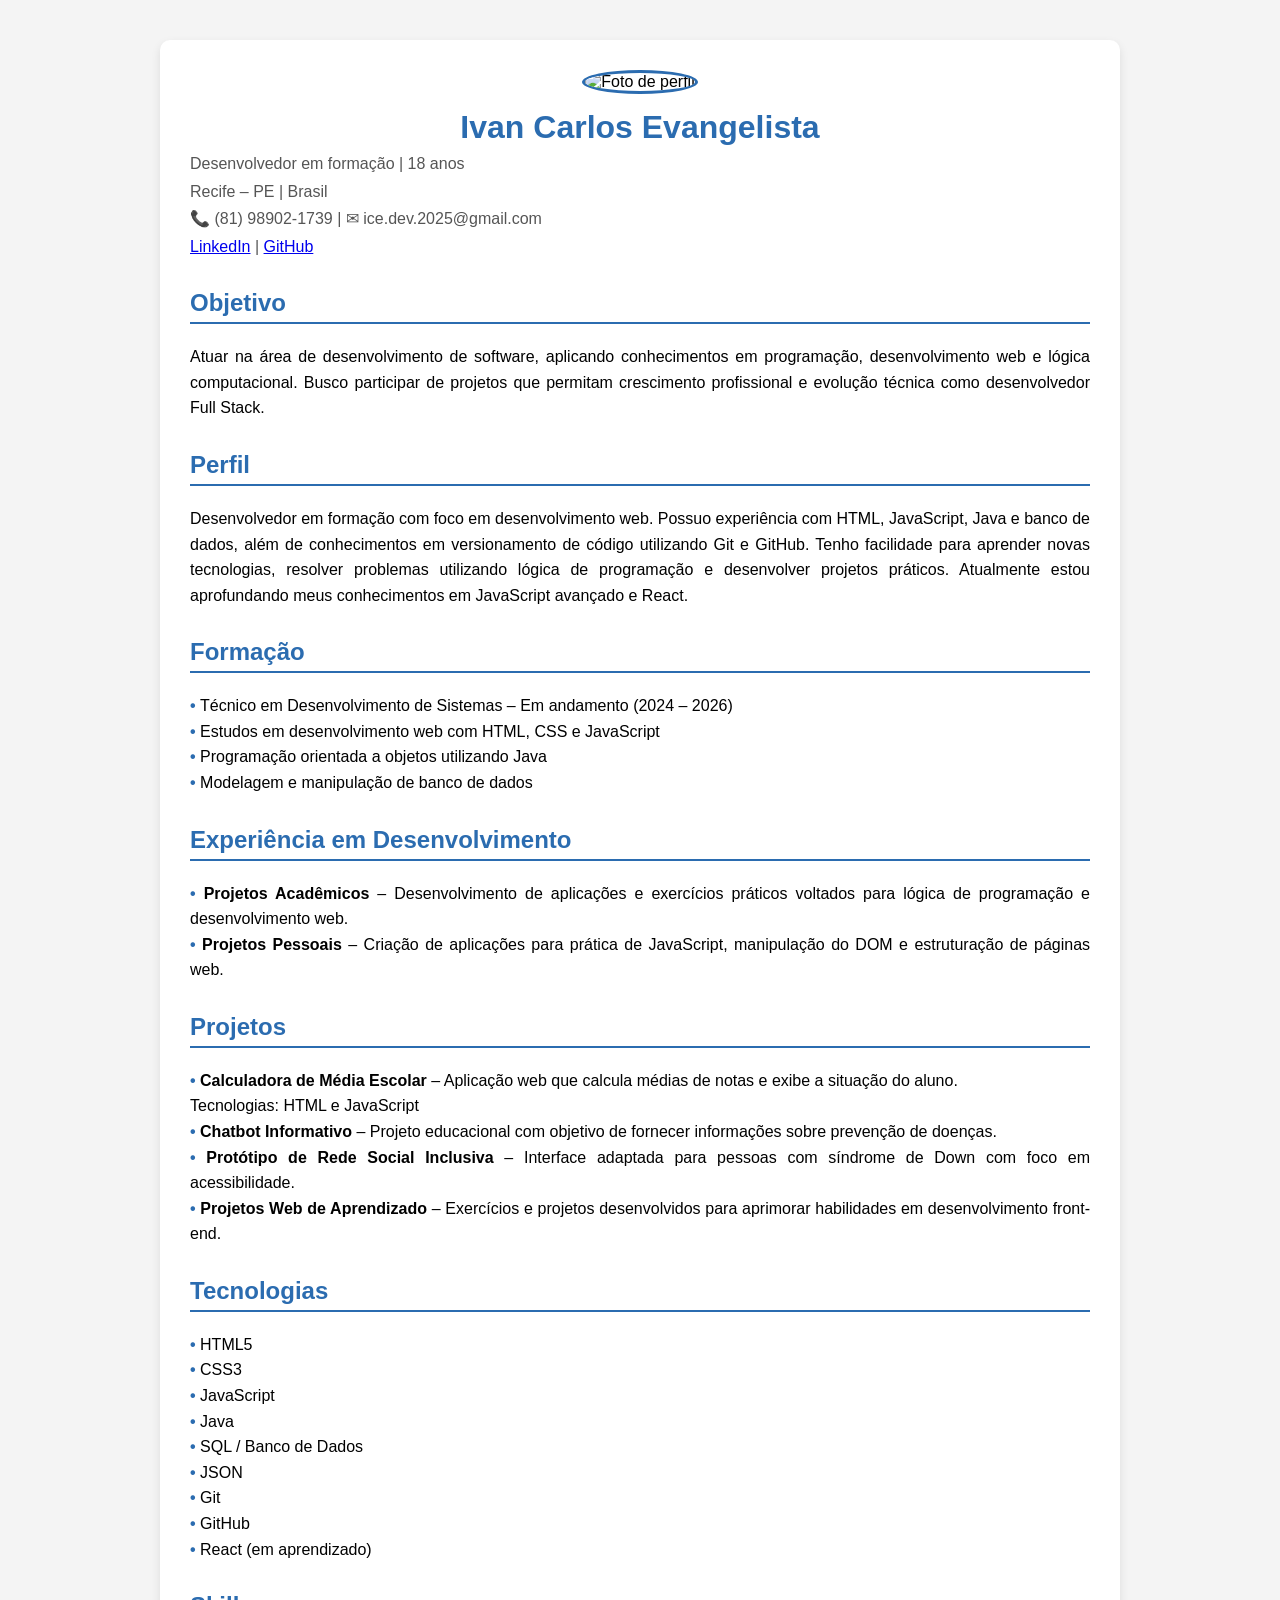
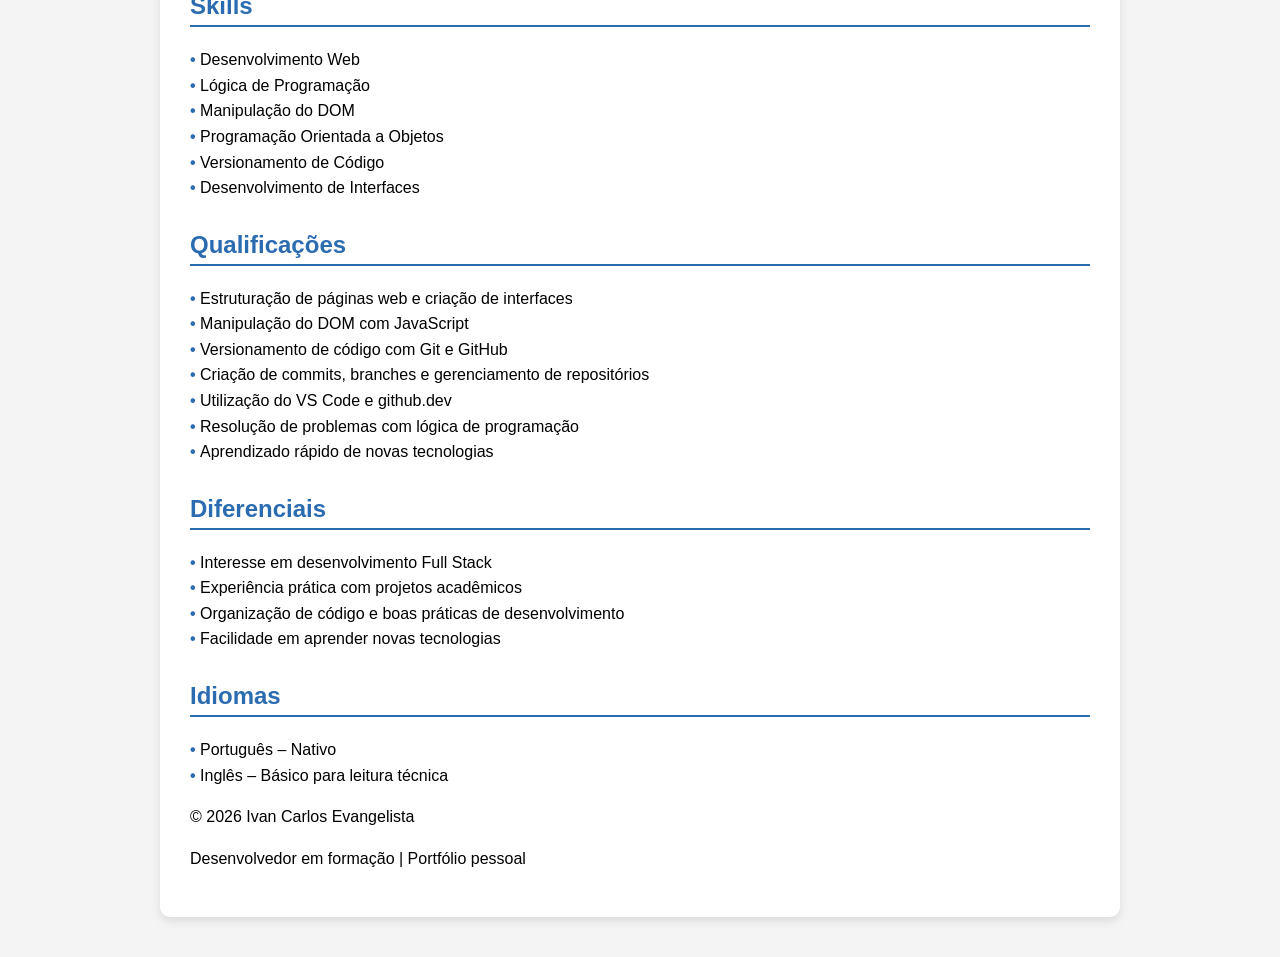
==== Currículo.html @ d7bddc99 "Finalizado" ====
<!DOCTYPE html>
<html lang="pt-BR">
<head>
<meta charset="UTF-8">
<meta name="viewport" content="width=device-width, initial-scale=1.0">
<title>Ivan Carlos Evangelista - Desenvolvedor</title>
<link rel="stylesheet" href="style.css">
</head>

<body>

<div class="container">

<!-- Cabeçalho -->
<div class="header">
<img src="https://media1.tenor.com/m/pYFSLWzMD-kAAAAd/dragonballz.gif" alt="Foto de perfil">

<h1>Ivan Carlos Evangelista</h1>

<p>Desenvolvedor em formação | 18 anos</p>

<p>Recife – PE | Brasil</p>

<p>📞 (81) 98902-1739 | ✉ ice.dev.2025@gmail.com</p>

<p>
<a href="https://www.linkedin.com/in/ivan-carlos-234251327/">LinkedIn</a> |
<a href="https://github.com/ivanzhsds">GitHub</a>
</p>

</div>

<!-- Objetivo -->
<h2>Objetivo</h2>

<p>
Atuar na área de desenvolvimento de software, aplicando conhecimentos em programação,
desenvolvimento web e lógica computacional. Busco participar de projetos que permitam
crescimento profissional e evolução técnica como desenvolvedor Full Stack.
</p>

<!-- Perfil -->
<h2>Perfil</h2>

<p>
Desenvolvedor em formação com foco em desenvolvimento web. Possuo experiência com HTML,
JavaScript, Java e banco de dados, além de conhecimentos em versionamento de código
utilizando Git e GitHub. Tenho facilidade para aprender novas tecnologias, resolver
problemas utilizando lógica de programação e desenvolver projetos práticos. Atualmente
estou aprofundando meus conhecimentos em JavaScript avançado e React.
</p>

<!-- Formação -->
<h2>Formação</h2>

<ul>

<li>Técnico em Desenvolvimento de Sistemas – Em andamento (2024 – 2026)</li>

<li>Estudos em desenvolvimento web com HTML, CSS e JavaScript</li>

<li>Programação orientada a objetos utilizando Java</li>

<li>Modelagem e manipulação de banco de dados</li>

</ul>

<!-- Experiência -->
<h2>Experiência em Desenvolvimento</h2>

<ul>

<li><b>Projetos Acadêmicos</b> – Desenvolvimento de aplicações e exercícios práticos voltados para lógica de programação e desenvolvimento web.</li>

<li><b>Projetos Pessoais</b> – Criação de aplicações para prática de JavaScript, manipulação do DOM e estruturação de páginas web.</li>

</ul>

<!-- Projetos -->
<h2>Projetos</h2>

<ul>

<li>
<b>Calculadora de Média Escolar</b> – Aplicação web que calcula médias de notas e exibe a situação do aluno.<br>
Tecnologias: HTML e JavaScript
</li>

<li>
<b>Chatbot Informativo</b> – Projeto educacional com objetivo de fornecer informações sobre prevenção de doenças.
</li>

<li>
<b>Protótipo de Rede Social Inclusiva</b> – Interface adaptada para pessoas com síndrome de Down com foco em acessibilidade.
</li>

<li>
<b>Projetos Web de Aprendizado</b> – Exercícios e projetos desenvolvidos para aprimorar habilidades em desenvolvimento front-end.
</li>

</ul>

<!-- Tecnologias -->
<h2>Tecnologias</h2>

<ul>

<li>HTML5</li>

<li>CSS3</li>

<li>JavaScript</li>

<li>Java</li>

<li>SQL / Banco de Dados</li>

<li>JSON</li>

<li>Git</li>

<li>GitHub</li>

<li>React (em aprendizado)</li>

</ul>

<!-- Skills -->
<h2>Skills</h2>

<ul>

<li>Desenvolvimento Web</li>

<li>Lógica de Programação</li>

<li>Manipulação do DOM</li>

<li>Programação Orientada a Objetos</li>

<li>Versionamento de Código</li>

<li>Desenvolvimento de Interfaces</li>

</ul>

<!-- Qualificações -->
<h2>Qualificações</h2>

<ul>

<li>Estruturação de páginas web e criação de interfaces</li>

<li>Manipulação do DOM com JavaScript</li>

<li>Versionamento de código com Git e GitHub</li>

<li>Criação de commits, branches e gerenciamento de repositórios</li>

<li>Utilização do VS Code e github.dev</li>

<li>Resolução de problemas com lógica de programação</li>

<li>Aprendizado rápido de novas tecnologias</li>

</ul>

<!-- Diferenciais -->
<h2>Diferenciais</h2>

<ul>

<li>Interesse em desenvolvimento Full Stack</li>

<li>Experiência prática com projetos acadêmicos</li>

<li>Organização de código e boas práticas de desenvolvimento</li>

<li>Facilidade em aprender novas tecnologias</li>

</ul>

<!-- Idiomas -->
<h2>Idiomas</h2>

<ul>

<li>Português – Nativo</li>

<li>Inglês – Básico para leitura técnica</li>

</ul>

<footer>

<p>© 2026 Ivan Carlos Evangelista</p>

<p>Desenvolvedor em formação | Portfólio pessoal</p>

</footer>

</div>

</body>

</html>
---- style.css ----
/* ======== ESTILO BASE DO SITE ======== */
body {
  font-family: Arial, sans-serif;   /* Fonte padrão usada em toda a página */
  background-color: #f4f4f4;        /* Cor de fundo cinza claro */
  margin: 0;                        /* Remove a margem padrão do navegador */
  padding: 0;                       /* Remove o espaçamento interno padrão */
}

/* ======== CONTAINER PRINCIPAL ======== */
.container {
  max-width: 900px;                 /* Largura máxima do currículo = 900px */
  margin: 40px auto;                /* 40px em cima/baixo + auto nas laterais -> centraliza no meio */
  background: #fff;                 /* Fundo branco dentro do cartão */
  padding: 30px;                    /* Espaço interno para afastar o texto da borda */
  box-shadow: 0 4px 10px rgba(0,0,0,.1); /* Sombra leve embaixo do container */
  border-radius: 10px;              /* Bordas arredondadas */
}

/* ======== CABEÇALHO (foto + nome + contatos) ======== */
.header {
  text-align: center;               /* Centraliza todo o conteúdo dentro do cabeçalho */
  margin-bottom: 20px;              /* Espaço abaixo do cabeçalho */
}

/* Estilo da foto do perfil */
.header img {
  width: 150px;                     /* Largura da foto */
  height: 150px;                    /* Altura da foto */
  object-fit: cover;                /* Mantém a proporção da foto sem distorcer */
  border-radius: 50%;               /* Transforma a foto em um círculo */
  border: 3px solid #2b6cb0;        /* Borda azul ao redor da foto */
}

/* Nome principal (H1) */
.header h1 {
  margin: 15px 0 5px;               /* Espaço em cima (15px), embaixo (5px) */
  color: #2b6cb0;                   /* Cor azul do título */
}

/* Informações do cabeçalho (idade, cidade, contato) */
.header p {
  margin: 2px 0;                    /* Espaçamento pequeno entre as linhas */
  color: #555;                      /* Cor cinza escuro para o texto */
}

/* ======== TÍTULOS DE SEÇÃO (H2) ======== */
    h2 {
    color: #2b6cb0;                   /* Cor azul do título */
    border-bottom: 2px solid #2b6cb0; /* Linha azul logo abaixo do título */
    padding-bottom: 5px;              /* Espaço entre o texto e a linha */
    margin-top: 30px;                 /* Espaço acima de cada seção */
    }

    /* ======== TEXTO (parágrafos e itens de lista) ======== */
    p,
    li {
    text-align: justify;              /* Texto justificado (alinha dos dois lados) */
  line-height: 1.6;                 /* Aumenta o espaçamento entre linhas -> melhora leitura */
}

/* ======== LISTAS ======== */
ul {
  list-style: none;                 /* Remove os marcadores padrão (bolinha preta) */
  padding: 0;                       /* Remove espaçamento interno da lista */
}

/* Criação de marcadores personalizados */
ul li::before {
  content: "• ";                    /* Insere uma bolinha manualmente antes de cada item */
  color: #2b6cb0;                   /* Define a cor da bolinha (azul) */
  font-weight: bold;                /* Deixa a bolinha mais grossa/forte */
}
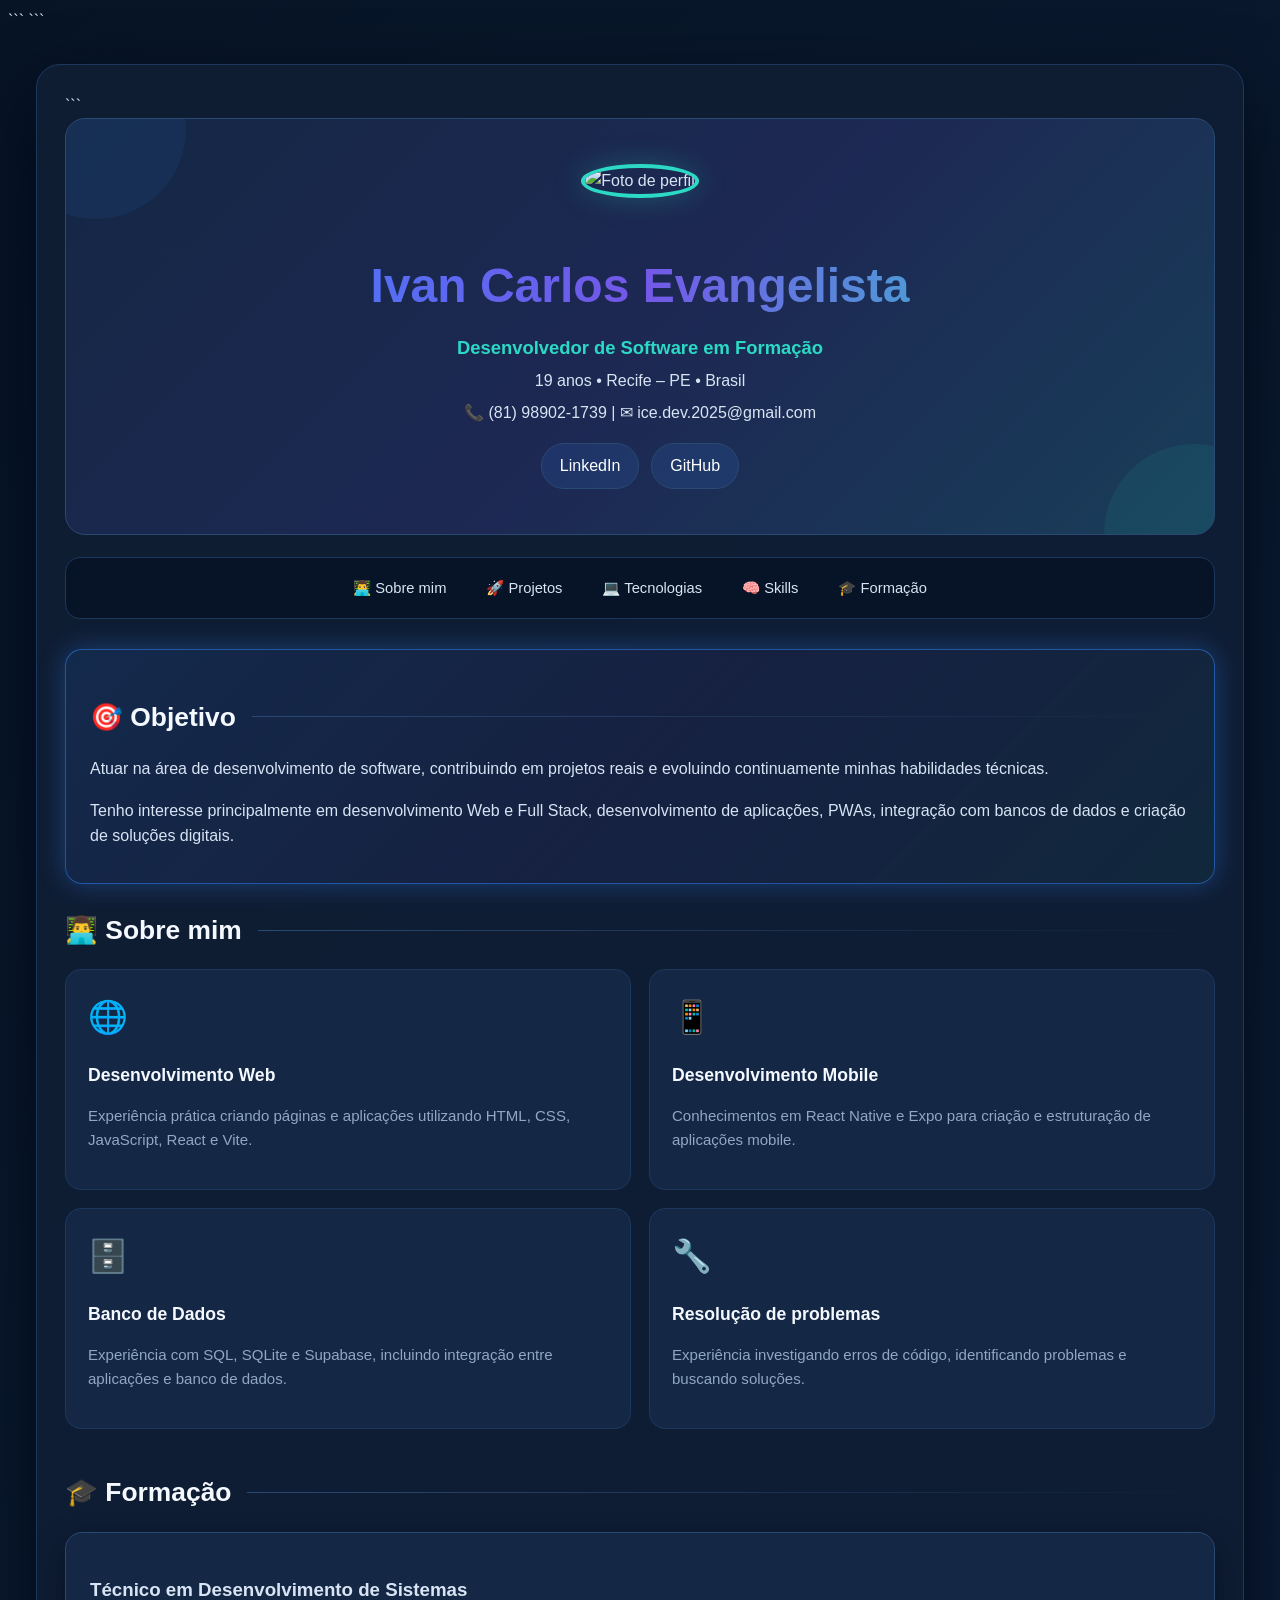
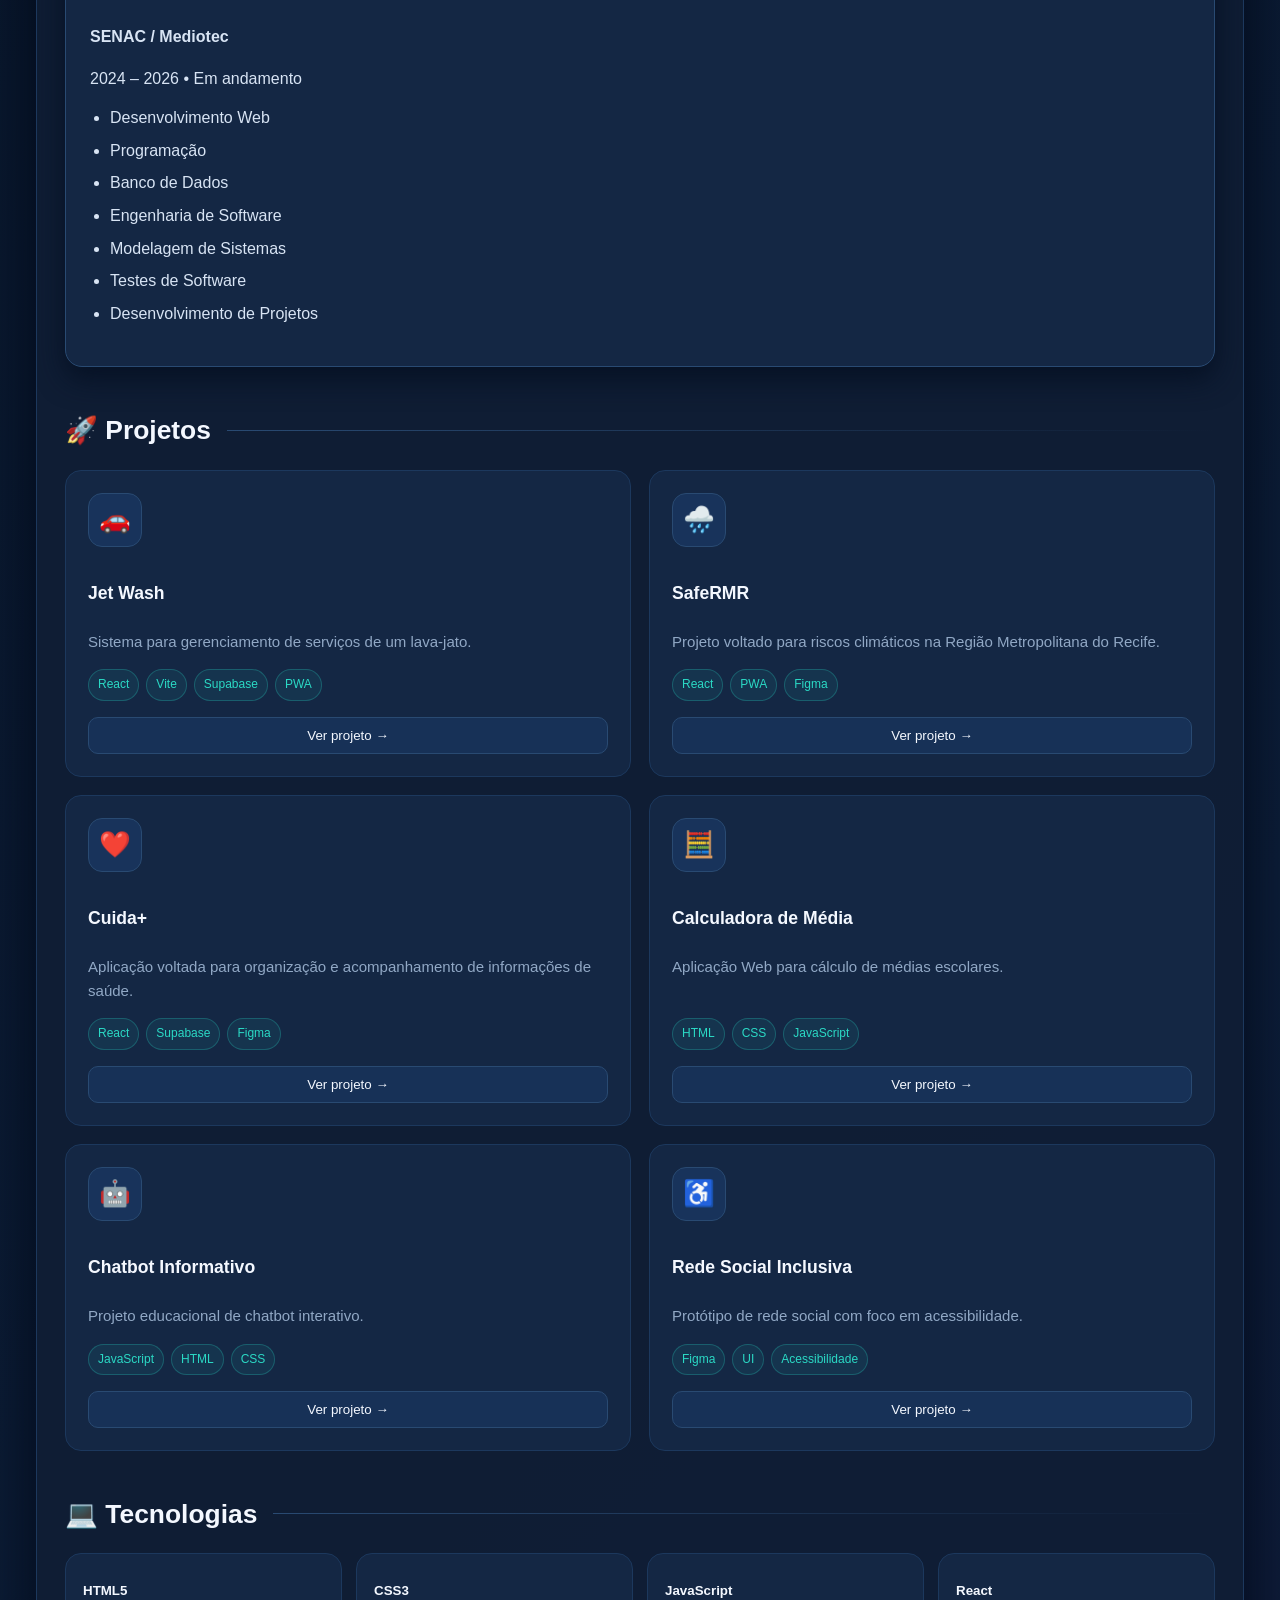
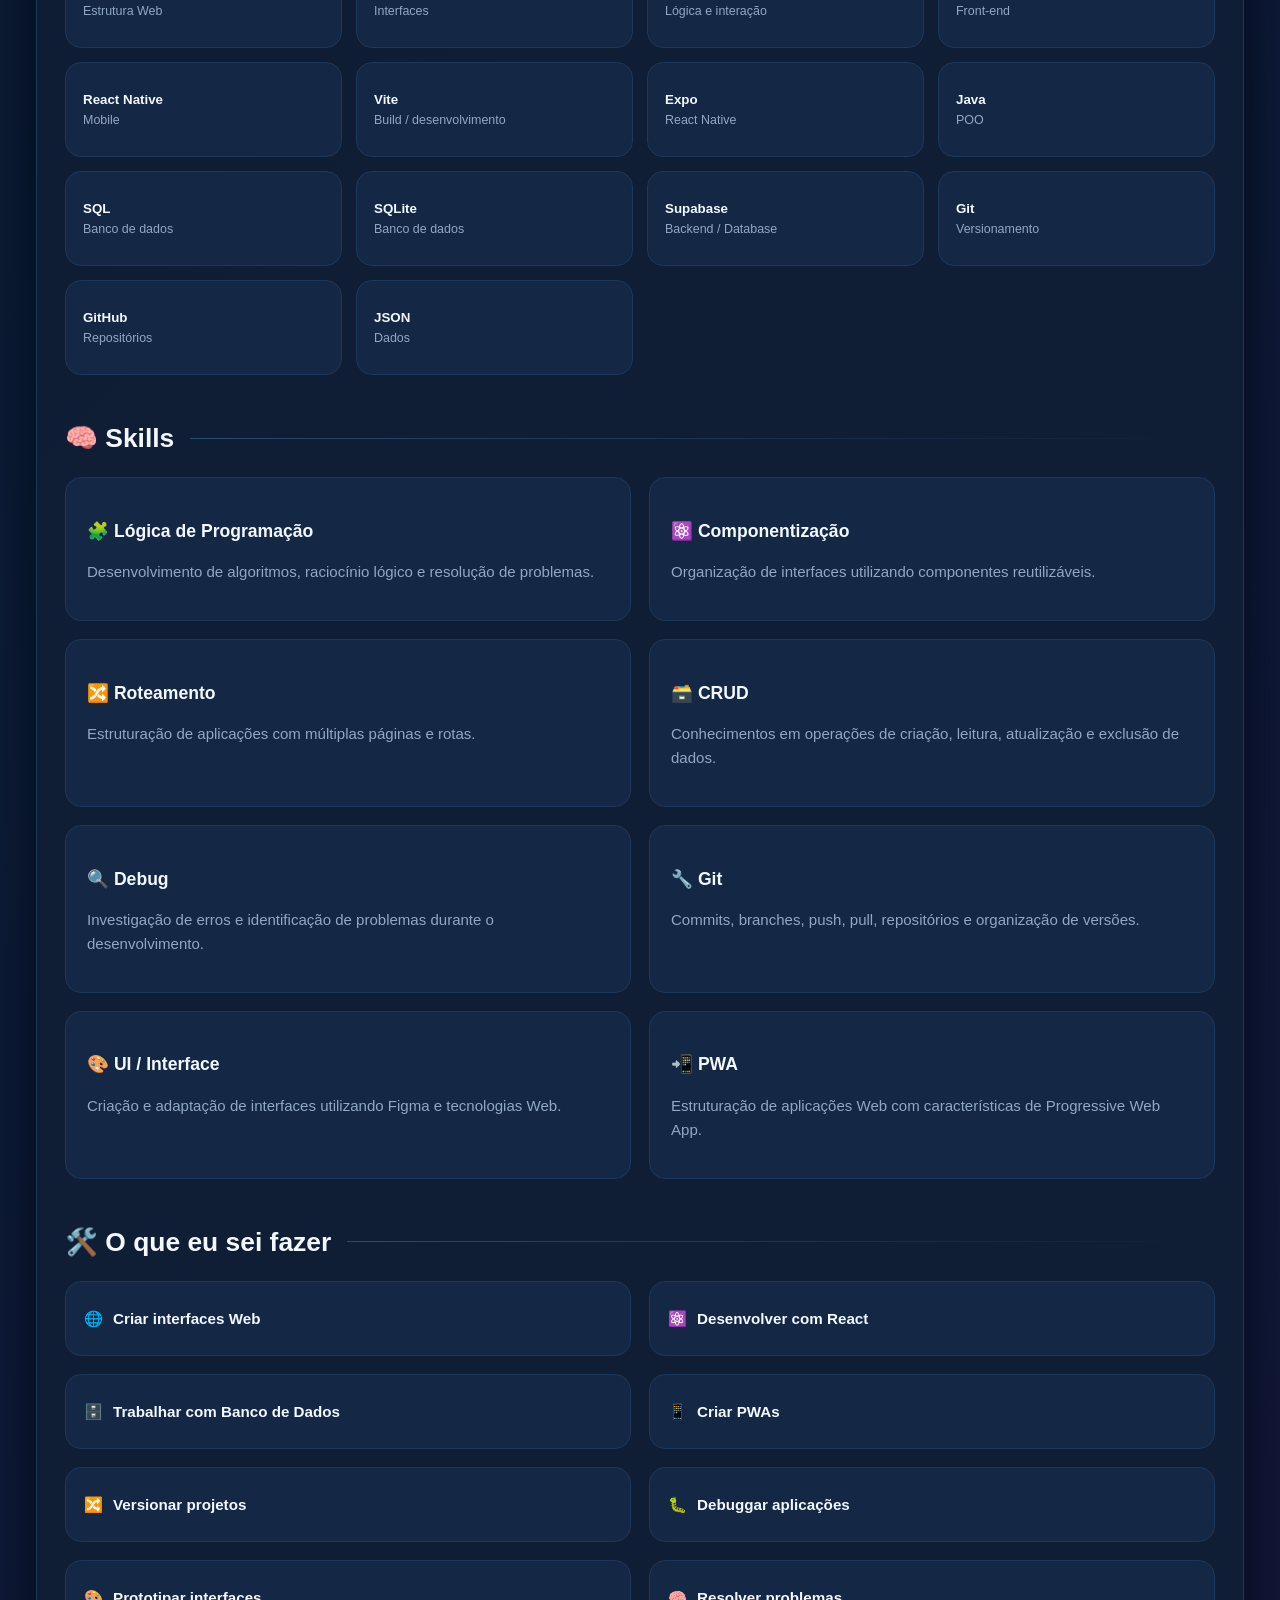
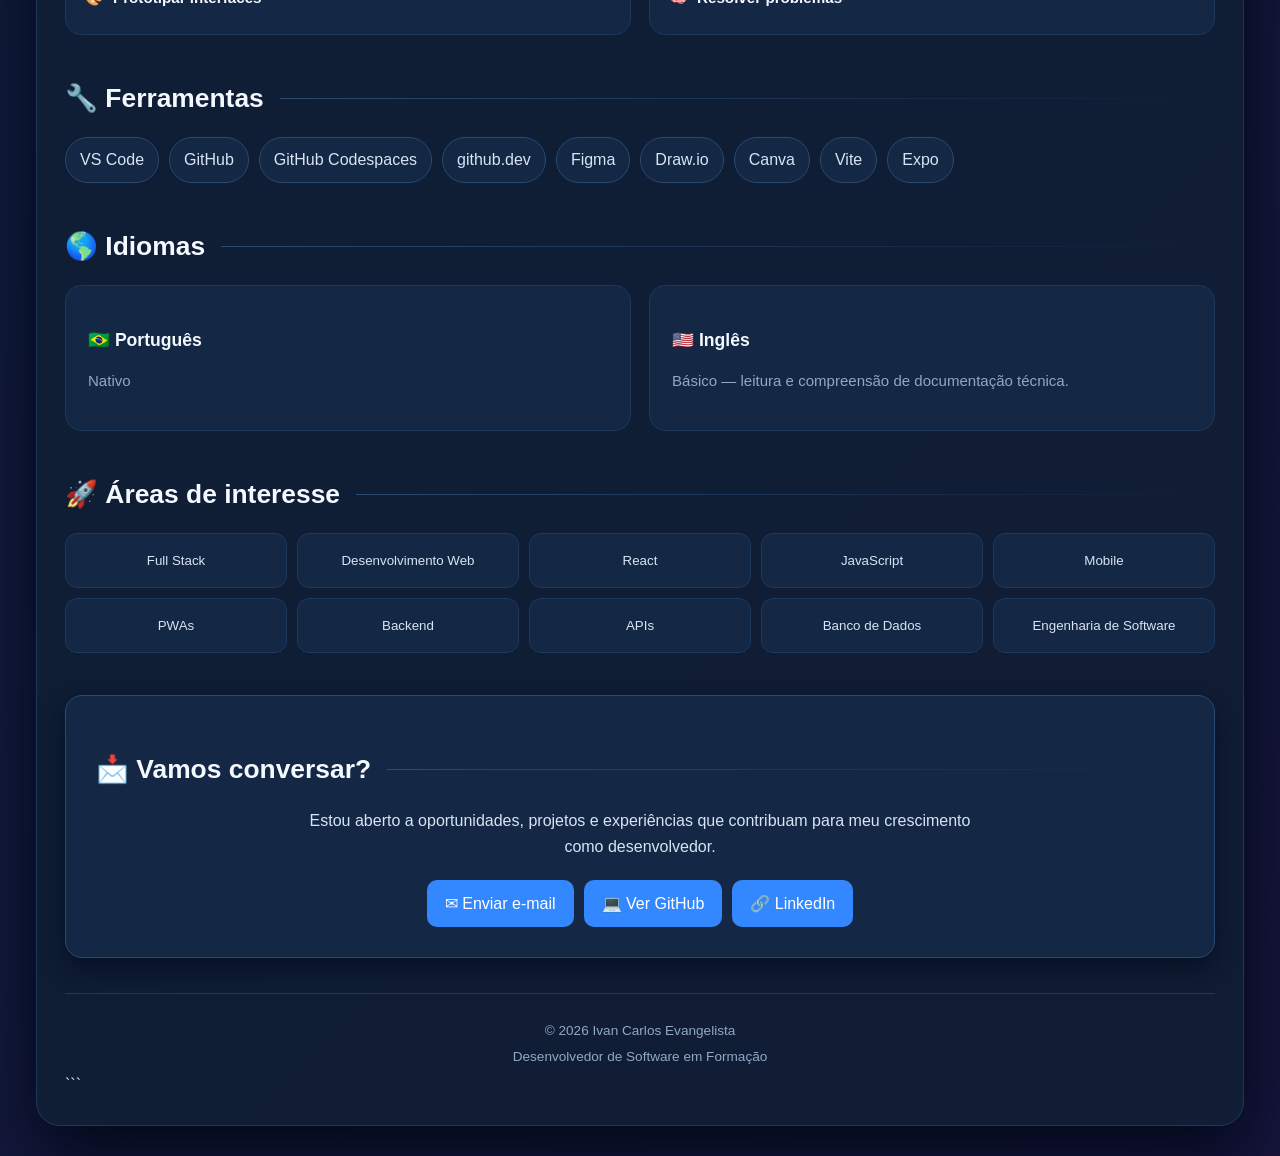
==== commit 04b23f86: "atualizado curriculo" ====
--- a/Currículo.html
+++ b/Currículo.html
@@ -1,206 +1,957 @@
 <!DOCTYPE html>
+
 <html lang="pt-BR">
+
 <head>
-<meta charset="UTF-8">
-<meta name="viewport" content="width=device-width, initial-scale=1.0">
+    <meta charset="UTF-8">
+    <meta name="viewport" content="width=device-width, initial-scale=1.0">
+
+```
 <title>Ivan Carlos Evangelista - Desenvolvedor</title>
+
 <link rel="stylesheet" href="style.css">
+```
+
 </head>
 
 <body>
 
 <div class="container">
 
-<!-- Cabeçalho -->
-<div class="header">
-<img src="https://media1.tenor.com/m/pYFSLWzMD-kAAAAd/dragonballz.gif" alt="Foto de perfil">
-
-<h1>Ivan Carlos Evangelista</h1>
-
-<p>Desenvolvedor em formação | 18 anos</p>
-
-<p>Recife – PE | Brasil</p>
-
-<p>📞 (81) 98902-1739 | ✉ ice.dev.2025@gmail.com</p>
-
-<p>
-<a href="https://www.linkedin.com/in/ivan-carlos-234251327/">LinkedIn</a> |
-<a href="https://github.com/ivanzhsds">GitHub</a>
-</p>
+```
+<!-- ==================== CABEÇALHO ==================== -->
+
+<header class="header">
+
+    <img
+        src="https://media1.tenor.com/m/pYFSLWzMD-kAAAAd/dragonballz.gif"
+        alt="Foto de perfil"
+        class="profile-img"
+    >
+
+    <h1>Ivan Carlos Evangelista</h1>
+
+    <p class="subtitle">
+        Desenvolvedor de Software em Formação
+    </p>
+
+    <p>
+        19 anos • Recife – PE • Brasil
+    </p>
+
+    <p>
+        📞 (81) 98902-1739 |
+        ✉ ice.dev.2025@gmail.com
+    </p>
+
+    <div class="social-links">
+
+        <a
+            href="https://www.linkedin.com/in/ivan-carlos-234251327/"
+            target="_blank"
+        >
+            LinkedIn
+        </a>
+
+        <a
+            href="https://github.com/ivanzhsds"
+            target="_blank"
+        >
+            GitHub
+        </a>
+
+    </div>
+
+</header>
+
+
+<!-- ==================== MENU ==================== -->
+
+<nav class="menu">
+
+    <button onclick="mostrarSecao('sobre')">
+        👨‍💻 Sobre mim
+    </button>
+
+    <button onclick="mostrarSecao('projetos')">
+        🚀 Projetos
+    </button>
+
+    <button onclick="mostrarSecao('tecnologias')">
+        💻 Tecnologias
+    </button>
+
+    <button onclick="mostrarSecao('skills')">
+        🧠 Skills
+    </button>
+
+    <button onclick="mostrarSecao('formacao')">
+        🎓 Formação
+    </button>
+
+</nav>
+
+
+<!-- ==================== OBJETIVO ==================== -->
+
+<section class="card destaque">
+
+    <h2>🎯 Objetivo</h2>
+
+    <p>
+        Atuar na área de desenvolvimento de software, contribuindo
+        em projetos reais e evoluindo continuamente minhas habilidades
+        técnicas.
+    </p>
+
+    <p>
+        Tenho interesse principalmente em desenvolvimento Web e Full Stack,
+        desenvolvimento de aplicações, PWAs, integração com bancos de dados
+        e criação de soluções digitais.
+    </p>
+
+</section>
+
+
+<!-- ==================== SOBRE ==================== -->
+
+<section id="sobre" class="secao">
+
+    <h2>👨‍💻 Sobre mim</h2>
+
+    <div class="card-grid">
+
+        <article class="info-card">
+
+            <span class="icon">🌐</span>
+
+            <h3>Desenvolvimento Web</h3>
+
+            <p>
+                Experiência prática criando páginas e aplicações
+                utilizando HTML, CSS, JavaScript, React e Vite.
+            </p>
+
+        </article>
+
+
+        <article class="info-card">
+
+            <span class="icon">📱</span>
+
+            <h3>Desenvolvimento Mobile</h3>
+
+            <p>
+                Conhecimentos em React Native e Expo para criação
+                e estruturação de aplicações mobile.
+            </p>
+
+        </article>
+
+
+        <article class="info-card">
+
+            <span class="icon">🗄️</span>
+
+            <h3>Banco de Dados</h3>
+
+            <p>
+                Experiência com SQL, SQLite e Supabase,
+                incluindo integração entre aplicações e banco de dados.
+            </p>
+
+        </article>
+
+
+        <article class="info-card">
+
+            <span class="icon">🔧</span>
+
+            <h3>Resolução de problemas</h3>
+
+            <p>
+                Experiência investigando erros de código,
+                identificando problemas e buscando soluções.
+            </p>
+
+        </article>
+
+    </div>
+
+</section>
+
+
+<!-- ==================== FORMAÇÃO ==================== -->
+
+<section id="formacao" class="secao">
+
+    <h2>🎓 Formação</h2>
+
+    <div class="card">
+
+        <h3>
+            Técnico em Desenvolvimento de Sistemas
+        </h3>
+
+        <p>
+            <strong>SENAC / Mediotec</strong>
+        </p>
+
+        <p>
+            2024 – 2026 • Em andamento
+        </p>
+
+        <ul>
+
+            <li>Desenvolvimento Web</li>
+
+            <li>Programação</li>
+
+            <li>Banco de Dados</li>
+
+            <li>Engenharia de Software</li>
+
+            <li>Modelagem de Sistemas</li>
+
+            <li>Testes de Software</li>
+
+            <li>Desenvolvimento de Projetos</li>
+
+        </ul>
+
+    </div>
+
+</section>
+
+
+<!-- ==================== PROJETOS ==================== -->
+
+<section id="projetos" class="secao">
+
+    <h2>🚀 Projetos</h2>
+
+    <div class="card-grid">
+
+
+        <!-- Jet Wash -->
+
+        <article class="project-card">
+
+            <div class="project-icon">
+                🚗
+            </div>
+
+            <h3>Jet Wash</h3>
+
+            <p>
+                Sistema para gerenciamento de serviços de um lava-jato.
+            </p>
+
+            <div class="tags">
+
+                <span>React</span>
+                <span>Vite</span>
+                <span>Supabase</span>
+                <span>PWA</span>
+
+            </div>
+
+            <button
+                onclick="abrirProjeto(
+                    'Jet Wash',
+                    'Sistema Web/PWA para gerenciamento de lava-jato. Possui agendamentos, serviços em andamento, histórico, serviços finalizados, faturamento, ações rápidas, rotas e integração com banco de dados através do Supabase.'
+                )"
+            >
+                Ver projeto →
+            </button>
+
+        </article>
+
+
+        <!-- SafeRMR -->
+
+        <article class="project-card">
+
+            <div class="project-icon">
+                🌧️
+            </div>
+
+            <h3>SafeRMR</h3>
+
+            <p>
+                Projeto voltado para riscos climáticos na Região
+                Metropolitana do Recife.
+            </p>
+
+            <div class="tags">
+
+                <span>React</span>
+                <span>PWA</span>
+                <span>Figma</span>
+
+            </div>
+
+            <button
+                onclick="abrirProjeto(
+                    'SafeRMR',
+                    'Aplicação voltada para informações e gerenciamento de riscos relacionados a eventos climáticos. A proposta envolve alertas, informações meteorológicas, mapas de risco e contatos de emergência.'
+                )"
+            >
+                Ver projeto →
+            </button>
+
+        </article>
+
+
+        <!-- Cuida+ -->
+
+        <article class="project-card">
+
+            <div class="project-icon">
+                ❤️
+            </div>
+
+            <h3>Cuida+</h3>
+
+            <p>
+                Aplicação voltada para organização e acompanhamento
+                de informações de saúde.
+            </p>
+
+            <div class="tags">
+
+                <span>React</span>
+                <span>Supabase</span>
+                <span>Figma</span>
+
+            </div>
+
+            <button
+                onclick="abrirProjeto(
+                    'Cuida+',
+                    'Projeto desenvolvido trabalhando principalmente na interface e estrutura da aplicação, incluindo telas de Login e Cadastro, integração com Supabase, autenticação e organização das interfaces.'
+                )"
+            >
+                Ver projeto →
+            </button>
+
+        </article>
+
+
+        <!-- Calculadora -->
+
+        <article class="project-card">
+
+            <div class="project-icon">
+                🧮
+            </div>
+
+            <h3>Calculadora de Média</h3>
+
+            <p>
+                Aplicação Web para cálculo de médias escolares.
+            </p>
+
+            <div class="tags">
+
+                <span>HTML</span>
+                <span>CSS</span>
+                <span>JavaScript</span>
+
+            </div>
+
+            <button
+                onclick="abrirProjeto(
+                    'Calculadora de Média',
+                    'Aplicação que recebe notas, realiza cálculos utilizando JavaScript e apresenta a situação do aluno.'
+                )"
+            >
+                Ver projeto →
+            </button>
+
+        </article>
+
+
+        <!-- Chatbot -->
+
+        <article class="project-card">
+
+            <div class="project-icon">
+                🤖
+            </div>
+
+            <h3>Chatbot Informativo</h3>
+
+            <p>
+                Projeto educacional de chatbot interativo.
+            </p>
+
+            <div class="tags">
+
+                <span>JavaScript</span>
+                <span>HTML</span>
+                <span>CSS</span>
+
+            </div>
+
+            <button
+                onclick="abrirProjeto(
+                    'Chatbot Informativo',
+                    'Projeto educacional desenvolvido para fornecer informações de maneira interativa através de uma interface Web.'
+                )"
+            >
+                Ver projeto →
+            </button>
+
+        </article>
+
+
+        <!-- Rede Social -->
+
+        <article class="project-card">
+
+            <div class="project-icon">
+                ♿
+            </div>
+
+            <h3>Rede Social Inclusiva</h3>
+
+            <p>
+                Protótipo de rede social com foco em acessibilidade.
+            </p>
+
+            <div class="tags">
+
+                <span>Figma</span>
+                <span>UI</span>
+                <span>Acessibilidade</span>
+
+            </div>
+
+            <button
+                onclick="abrirProjeto(
+                    'Rede Social Inclusiva',
+                    'Protótipo de interface desenvolvido com foco em acessibilidade e inclusão.'
+                )"
+            >
+                Ver projeto →
+            </button>
+
+        </article>
+
+    </div>
+
+</section>
+
+
+<!-- ==================== TECNOLOGIAS ==================== -->
+
+<section id="tecnologias" class="secao">
+
+    <h2>💻 Tecnologias</h2>
+
+    <div class="tech-grid">
+
+        <button class="tech-card">
+            <strong>HTML5</strong>
+            <small>Estrutura Web</small>
+        </button>
+
+        <button class="tech-card">
+            <strong>CSS3</strong>
+            <small>Interfaces</small>
+        </button>
+
+        <button class="tech-card">
+            <strong>JavaScript</strong>
+            <small>Lógica e interação</small>
+        </button>
+
+        <button class="tech-card">
+            <strong>React</strong>
+            <small>Front-end</small>
+        </button>
+
+        <button class="tech-card">
+            <strong>React Native</strong>
+            <small>Mobile</small>
+        </button>
+
+        <button class="tech-card">
+            <strong>Vite</strong>
+            <small>Build / desenvolvimento</small>
+        </button>
+
+        <button class="tech-card">
+            <strong>Expo</strong>
+            <small>React Native</small>
+        </button>
+
+        <button class="tech-card">
+            <strong>Java</strong>
+            <small>POO</small>
+        </button>
+
+        <button class="tech-card">
+            <strong>SQL</strong>
+            <small>Banco de dados</small>
+        </button>
+
+        <button class="tech-card">
+            <strong>SQLite</strong>
+            <small>Banco de dados</small>
+        </button>
+
+        <button class="tech-card">
+            <strong>Supabase</strong>
+            <small>Backend / Database</small>
+        </button>
+
+        <button class="tech-card">
+            <strong>Git</strong>
+            <small>Versionamento</small>
+        </button>
+
+        <button class="tech-card">
+            <strong>GitHub</strong>
+            <small>Repositórios</small>
+        </button>
+
+        <button class="tech-card">
+            <strong>JSON</strong>
+            <small>Dados</small>
+        </button>
+
+    </div>
+
+</section>
+
+
+<!-- ==================== SKILLS ==================== -->
+
+<section id="skills" class="secao">
+
+    <h2>🧠 Skills</h2>
+
+    <div class="card-grid">
+
+        <article class="skill-card">
+
+            <h3>🧩 Lógica de Programação</h3>
+
+            <p>
+                Desenvolvimento de algoritmos, raciocínio lógico
+                e resolução de problemas.
+            </p>
+
+        </article>
+
+
+        <article class="skill-card">
+
+            <h3>⚛️ Componentização</h3>
+
+            <p>
+                Organização de interfaces utilizando componentes
+                reutilizáveis.
+            </p>
+
+        </article>
+
+
+        <article class="skill-card">
+
+            <h3>🔀 Roteamento</h3>
+
+            <p>
+                Estruturação de aplicações com múltiplas páginas
+                e rotas.
+            </p>
+
+        </article>
+
+
+        <article class="skill-card">
+
+            <h3>🗃️ CRUD</h3>
+
+            <p>
+                Conhecimentos em operações de criação, leitura,
+                atualização e exclusão de dados.
+            </p>
+
+        </article>
+
+
+        <article class="skill-card">
+
+            <h3>🔍 Debug</h3>
+
+            <p>
+                Investigação de erros e identificação de problemas
+                durante o desenvolvimento.
+            </p>
+
+        </article>
+
+
+        <article class="skill-card">
+
+            <h3>🔧 Git</h3>
+
+            <p>
+                Commits, branches, push, pull, repositórios
+                e organização de versões.
+            </p>
+
+        </article>
+
+
+        <article class="skill-card">
+
+            <h3>🎨 UI / Interface</h3>
+
+            <p>
+                Criação e adaptação de interfaces utilizando
+                Figma e tecnologias Web.
+            </p>
+
+        </article>
+
+
+        <article class="skill-card">
+
+            <h3>📲 PWA</h3>
+
+            <p>
+                Estruturação de aplicações Web com características
+                de Progressive Web App.
+            </p>
+
+        </article>
+
+    </div>
+
+</section>
+
+
+<!-- ==================== QUALIFICAÇÕES ==================== -->
+
+<section class="secao">
+
+    <h2>🛠️ O que eu sei fazer</h2>
+
+    <div class="card-grid">
+
+        <button class="qualification-card"
+                onclick="mostrarMensagem('Criar interfaces Web')">
+
+            🌐
+            <strong>Criar interfaces Web</strong>
+
+        </button>
+
+
+        <button class="qualification-card"
+                onclick="mostrarMensagem('Criar aplicações com React')">
+
+            ⚛️
+            <strong>Desenvolver com React</strong>
+
+        </button>
+
+
+        <button class="qualification-card"
+                onclick="mostrarMensagem('Trabalhar com bancos de dados')">
+
+            🗄️
+            <strong>Trabalhar com Banco de Dados</strong>
+
+        </button>
+
+
+        <button class="qualification-card"
+                onclick="mostrarMensagem('Criar aplicações PWA')">
+
+            📱
+            <strong>Criar PWAs</strong>
+
+        </button>
+
+
+        <button class="qualification-card"
+                onclick="mostrarMensagem('Utilizar Git e GitHub')">
+
+            🔀
+            <strong>Versionar projetos</strong>
+
+        </button>
+
+
+        <button class="qualification-card"
+                onclick="mostrarMensagem('Investigar e corrigir erros')">
+
+            🐛
+            <strong>Debuggar aplicações</strong>
+
+        </button>
+
+
+        <button class="qualification-card"
+                onclick="mostrarMensagem('Criar protótipos no Figma')">
+
+            🎨
+            <strong>Prototipar interfaces</strong>
+
+        </button>
+
+
+        <button class="qualification-card"
+                onclick="mostrarMensagem('Desenvolver soluções utilizando lógica')">
+
+            🧠
+            <strong>Resolver problemas</strong>
+
+        </button>
+
+    </div>
+
+</section>
+
+
+<!-- ==================== FERRAMENTAS ==================== -->
+
+<section class="secao">
+
+    <h2>🔧 Ferramentas</h2>
+
+    <div class="tools">
+
+        <span>VS Code</span>
+
+        <span>GitHub</span>
+
+        <span>GitHub Codespaces</span>
+
+        <span>github.dev</span>
+
+        <span>Figma</span>
+
+        <span>Draw.io</span>
+
+        <span>Canva</span>
+
+        <span>Vite</span>
+
+        <span>Expo</span>
+
+    </div>
+
+</section>
+
+
+<!-- ==================== IDIOMAS ==================== -->
+
+<section class="secao">
+
+    <h2>🌎 Idiomas</h2>
+
+    <div class="card-grid">
+
+        <article class="info-card">
+
+            <h3>🇧🇷 Português</h3>
+
+            <p>Nativo</p>
+
+        </article>
+
+        <article class="info-card">
+
+            <h3>🇺🇸 Inglês</h3>
+
+            <p>
+                Básico — leitura e compreensão de documentação técnica.
+            </p>
+
+        </article>
+
+    </div>
+
+</section>
+
+
+<!-- ==================== INTERESSES ==================== -->
+
+<section class="secao">
+
+    <h2>🚀 Áreas de interesse</h2>
+
+    <div class="interest-grid">
+
+        <button>Full Stack</button>
+
+        <button>Desenvolvimento Web</button>
+
+        <button>React</button>
+
+        <button>JavaScript</button>
+
+        <button>Mobile</button>
+
+        <button>PWAs</button>
+
+        <button>Backend</button>
+
+        <button>APIs</button>
+
+        <button>Banco de Dados</button>
+
+        <button>Engenharia de Software</button>
+
+    </div>
+
+</section>
+
+
+<!-- ==================== CONTATO ==================== -->
+
+<section class="contact card">
+
+    <h2>📩 Vamos conversar?</h2>
+
+    <p>
+        Estou aberto a oportunidades, projetos e experiências
+        que contribuam para meu crescimento como desenvolvedor.
+    </p>
+
+    <div class="contact-buttons">
+
+        <a href="mailto:ice.dev.2025@gmail.com">
+            ✉ Enviar e-mail
+        </a>
+
+        <a
+            href="https://github.com/ivanzhsds"
+            target="_blank"
+        >
+            💻 Ver GitHub
+        </a>
+
+        <a
+            href="https://www.linkedin.com/in/ivan-carlos-234251327/"
+            target="_blank"
+        >
+            🔗 LinkedIn
+        </a>
+
+    </div>
+
+</section>
+
+
+<!-- ==================== MODAL ==================== -->
+
+<div id="modal" class="modal">
+
+    <div class="modal-content">
+
+        <button
+            class="close"
+            onclick="fecharModal()"
+        >
+            ×
+        </button>
+
+        <h2 id="modalTitulo"></h2>
+
+        <p id="modalTexto"></p>
+
+    </div>
 
 </div>
 
-<!-- Objetivo -->
-<h2>Objetivo</h2>
-
-<p>
-Atuar na área de desenvolvimento de software, aplicando conhecimentos em programação,
-desenvolvimento web e lógica computacional. Busco participar de projetos que permitam
-crescimento profissional e evolução técnica como desenvolvedor Full Stack.
-</p>
-
-<!-- Perfil -->
-<h2>Perfil</h2>
-
-<p>
-Desenvolvedor em formação com foco em desenvolvimento web. Possuo experiência com HTML,
-JavaScript, Java e banco de dados, além de conhecimentos em versionamento de código
-utilizando Git e GitHub. Tenho facilidade para aprender novas tecnologias, resolver
-problemas utilizando lógica de programação e desenvolver projetos práticos. Atualmente
-estou aprofundando meus conhecimentos em JavaScript avançado e React.
-</p>
-
-<!-- Formação -->
-<h2>Formação</h2>
-
-<ul>
-
-<li>Técnico em Desenvolvimento de Sistemas – Em andamento (2024 – 2026)</li>
-
-<li>Estudos em desenvolvimento web com HTML, CSS e JavaScript</li>
-
-<li>Programação orientada a objetos utilizando Java</li>
-
-<li>Modelagem e manipulação de banco de dados</li>
-
-</ul>
-
-<!-- Experiência -->
-<h2>Experiência em Desenvolvimento</h2>
-
-<ul>
-
-<li><b>Projetos Acadêmicos</b> – Desenvolvimento de aplicações e exercícios práticos voltados para lógica de programação e desenvolvimento web.</li>
-
-<li><b>Projetos Pessoais</b> – Criação de aplicações para prática de JavaScript, manipulação do DOM e estruturação de páginas web.</li>
-
-</ul>
-
-<!-- Projetos -->
-<h2>Projetos</h2>
-
-<ul>
-
-<li>
-<b>Calculadora de Média Escolar</b> – Aplicação web que calcula médias de notas e exibe a situação do aluno.<br>
-Tecnologias: HTML e JavaScript
-</li>
-
-<li>
-<b>Chatbot Informativo</b> – Projeto educacional com objetivo de fornecer informações sobre prevenção de doenças.
-</li>
-
-<li>
-<b>Protótipo de Rede Social Inclusiva</b> – Interface adaptada para pessoas com síndrome de Down com foco em acessibilidade.
-</li>
-
-<li>
-<b>Projetos Web de Aprendizado</b> – Exercícios e projetos desenvolvidos para aprimorar habilidades em desenvolvimento front-end.
-</li>
-
-</ul>
-
-<!-- Tecnologias -->
-<h2>Tecnologias</h2>
-
-<ul>
-
-<li>HTML5</li>
-
-<li>CSS3</li>
-
-<li>JavaScript</li>
-
-<li>Java</li>
-
-<li>SQL / Banco de Dados</li>
-
-<li>JSON</li>
-
-<li>Git</li>
-
-<li>GitHub</li>
-
-<li>React (em aprendizado)</li>
-
-</ul>
-
-<!-- Skills -->
-<h2>Skills</h2>
-
-<ul>
-
-<li>Desenvolvimento Web</li>
-
-<li>Lógica de Programação</li>
-
-<li>Manipulação do DOM</li>
-
-<li>Programação Orientada a Objetos</li>
-
-<li>Versionamento de Código</li>
-
-<li>Desenvolvimento de Interfaces</li>
-
-</ul>
-
-<!-- Qualificações -->
-<h2>Qualificações</h2>
-
-<ul>
-
-<li>Estruturação de páginas web e criação de interfaces</li>
-
-<li>Manipulação do DOM com JavaScript</li>
-
-<li>Versionamento de código com Git e GitHub</li>
-
-<li>Criação de commits, branches e gerenciamento de repositórios</li>
-
-<li>Utilização do VS Code e github.dev</li>
-
-<li>Resolução de problemas com lógica de programação</li>
-
-<li>Aprendizado rápido de novas tecnologias</li>
-
-</ul>
-
-<!-- Diferenciais -->
-<h2>Diferenciais</h2>
-
-<ul>
-
-<li>Interesse em desenvolvimento Full Stack</li>
-
-<li>Experiência prática com projetos acadêmicos</li>
-
-<li>Organização de código e boas práticas de desenvolvimento</li>
-
-<li>Facilidade em aprender novas tecnologias</li>
-
-</ul>
-
-<!-- Idiomas -->
-<h2>Idiomas</h2>
-
-<ul>
-
-<li>Português – Nativo</li>
-
-<li>Inglês – Básico para leitura técnica</li>
-
-</ul>
+
+<!-- ==================== RODAPÉ ==================== -->
 
 <footer>
 
-<p>© 2026 Ivan Carlos Evangelista</p>
-
-<p>Desenvolvedor em formação | Portfólio pessoal</p>
+    <p>
+        © 2026 Ivan Carlos Evangelista
+    </p>
+
+    <p>
+        Desenvolvedor de Software em Formação
+    </p>
 
 </footer>
+```
 
 </div>
 
+<!-- ==================== JAVASCRIPT ==================== -->
+
+<script>
+
+    function mostrarSecao(id) {
+
+        const secao = document.getElementById(id);
+
+        if (secao) {
+
+            secao.scrollIntoView({
+                behavior: "smooth"
+            });
+
+        }
+
+    }
+
+
+    function abrirProjeto(titulo, texto) {
+
+        document.getElementById("modalTitulo").textContent = titulo;
+
+        document.getElementById("modalTexto").textContent = texto;
+
+        document.getElementById("modal").classList.add("ativo");
+
+    }
+
+
+    function fecharModal() {
+
+        document.getElementById("modal").classList.remove("ativo");
+
+    }
+
+
+    function mostrarMensagem(mensagem) {
+
+        document.getElementById("modalTitulo").textContent = "💡 Conhecimento";
+
+        document.getElementById("modalTexto").textContent =
+            "Experiência prática com " + mensagem + ".";
+
+        document.getElementById("modal").classList.add("ativo");
+
+    }
+
+
+    window.onclick = function(event) {
+
+        const modal = document.getElementById("modal");
+
+        if (event.target === modal) {
+
+            fecharModal();
+
+        }
+
+    };
+
+</script>
+
 </body>
 
-</html>+</html>
--- a/style.css
+++ b/style.css
@@ -1,74 +1,1458 @@
-
-
-/* ======== ESTILO BASE DO SITE ======== */
+```css
+/* =========================================================
+   RESET
+========================================================= */
+
+* {
+  margin: 0;
+  padding: 0;
+  box-sizing: border-box;
+}
+
+html {
+  scroll-behavior: smooth;
+}
+
 body {
-  font-family: Arial, sans-serif;   /* Fonte padrão usada em toda a página */
-  background-color: #f4f4f4;        /* Cor de fundo cinza claro */
-  margin: 0;                        /* Remove a margem padrão do navegador */
-  padding: 0;                       /* Remove o espaçamento interno padrão */
-}
-
-/* ======== CONTAINER PRINCIPAL ======== */
+  font-family: Arial, Helvetica, sans-serif;
+  background: var(--gradiente-fundo);
+  color: var(--cor-texto);
+  line-height: 1.6;
+  min-height: 100vh;
+}
+
+
+/* =========================================================
+   VARIÁVEIS
+========================================================= */
+
+:root {
+  --cor-fundo: #071426;
+  --cor-fundo-secundario: #0d1f3a;
+  --cor-container: #101e35;
+
+  --cor-card: #142744;
+  --cor-card-hover: #1a3153;
+
+  --cor-primaria: #3388ff;
+  --cor-secundaria: #7457e8;
+  --cor-destaque: #2bd9c5;
+
+  --cor-titulo: #f4f8ff;
+  --cor-texto: #d8e4f4;
+  --cor-texto-secundario: #91a8c5;
+
+  --cor-borda: #294a72;
+  --cor-borda-suave: #1c385d;
+
+  --cor-link-hover: #83f2e1;
+
+  --cor-destaque-transparente: #2bd9c51f;
+
+  --cor-sombra: #020817;
+
+  --sombra-container: 0 28px 70px #020817;
+  --sombra-card: 0 12px 28px #061124;
+  --sombra-destaque: 0 0 26px #3388ff55;
+
+  --gradiente-fundo:
+    linear-gradient(
+      135deg,
+      #071426 0%,
+      #0d1f3a 52%,
+      #17153d 100%
+    );
+
+  --gradiente-cabecalho:
+    linear-gradient(
+      135deg,
+      #142744 0%,
+      #1d2853 52%,
+      #183e59 100%
+    );
+
+  --gradiente-titulo:
+    linear-gradient(
+      90deg,
+      #3388ff,
+      #7457e8,
+      #2bd9c5
+    );
+}
+
+
+/* =========================================================
+   CONTAINER PRINCIPAL
+========================================================= */
+
 .container {
-  max-width: 900px;                 /* Largura máxima do currículo = 900px */
-  margin: 40px auto;                /* 40px em cima/baixo + auto nas laterais -> centraliza no meio */
-  background: #fff;                 /* Fundo branco dentro do cartão */
-  padding: 30px;                    /* Espaço interno para afastar o texto da borda */
-  box-shadow: 0 4px 10px rgba(0,0,0,.1); /* Sombra leve embaixo do container */
-  border-radius: 10px;              /* Bordas arredondadas */
-}
-
-/* ======== CABEÇALHO (foto + nome + contatos) ======== */
+  width: min(1150px, calc(100% - 32px));
+  margin: 30px auto;
+  padding: 28px;
+
+  background: rgba(16, 30, 53, 0.92);
+
+  border: 1px solid var(--cor-borda-suave);
+  border-radius: 24px;
+
+  box-shadow: var(--sombra-container);
+
+  overflow: hidden;
+}
+
+
+/* =========================================================
+   CABEÇALHO
+========================================================= */
+
 .header {
-  text-align: center;               /* Centraliza todo o conteúdo dentro do cabeçalho */
-  margin-bottom: 20px;              /* Espaço abaixo do cabeçalho */
-}
-
-/* Estilo da foto do perfil */
-.header img {
-  width: 150px;                     /* Largura da foto */
-  height: 150px;                    /* Altura da foto */
-  object-fit: cover;                /* Mantém a proporção da foto sem distorcer */
-  border-radius: 50%;               /* Transforma a foto em um círculo */
-  border: 3px solid #2b6cb0;        /* Borda azul ao redor da foto */
-}
-
-/* Nome principal (H1) */
+  position: relative;
+
+  text-align: center;
+
+  padding: 45px 25px;
+
+  border-radius: 20px;
+
+  background: var(--gradiente-cabecalho);
+
+  border: 1px solid var(--cor-borda);
+
+  overflow: hidden;
+
+  margin-bottom: 22px;
+}
+
+.header::before,
+.header::after {
+  content: "";
+
+  position: absolute;
+
+  width: 180px;
+  height: 180px;
+
+  border-radius: 50%;
+
+  background: rgba(51, 136, 255, 0.08);
+
+  pointer-events: none;
+}
+
+.header::before {
+  top: -80px;
+  left: -60px;
+}
+
+.header::after {
+  right: -70px;
+  bottom: -90px;
+
+  background: rgba(43, 217, 197, 0.07);
+}
+
+.profile-img {
+  position: relative;
+
+  width: 125px;
+  height: 125px;
+
+  object-fit: cover;
+
+  border-radius: 50%;
+
+  border: 4px solid var(--cor-destaque);
+
+  box-shadow: 0 0 30px rgba(43, 217, 197, 0.25);
+
+  margin-bottom: 18px;
+
+  transition: 0.3s ease;
+}
+
+.profile-img:hover {
+  transform: scale(1.05);
+}
+
 .header h1 {
-  margin: 15px 0 5px;               /* Espaço em cima (15px), embaixo (5px) */
-  color: #2b6cb0;                   /* Cor azul do título */
-}
-
-/* Informações do cabeçalho (idade, cidade, contato) */
+  position: relative;
+
+  font-size: clamp(2rem, 5vw, 3rem);
+
+  margin-bottom: 8px;
+
+  background: var(--gradiente-titulo);
+
+  -webkit-background-clip: text;
+  background-clip: text;
+
+  color: transparent;
+}
+
 .header p {
-  margin: 2px 0;                    /* Espaçamento pequeno entre as linhas */
-  color: #555;                      /* Cor cinza escuro para o texto */
-}
-
-/* ======== TÍTULOS DE SEÇÃO (H2) ======== */
-    h2 {
-    color: #2b6cb0;                   /* Cor azul do título */
-    border-bottom: 2px solid #2b6cb0; /* Linha azul logo abaixo do título */
-    padding-bottom: 5px;              /* Espaço entre o texto e a linha */
-    margin-top: 30px;                 /* Espaço acima de cada seção */
+  position: relative;
+
+  margin: 6px 0;
+
+  color: var(--cor-texto);
+}
+
+.header .subtitle {
+  font-size: 1.15rem;
+  font-weight: bold;
+
+  color: var(--cor-destaque);
+}
+
+
+/* =========================================================
+   LINKS
+========================================================= */
+
+.social-links {
+  position: relative;
+
+  display: flex;
+
+  justify-content: center;
+
+  gap: 12px;
+
+  margin-top: 18px;
+
+  flex-wrap: wrap;
+}
+
+.social-links a {
+  text-decoration: none;
+
+  color: white;
+
+  background: rgba(51, 136, 255, 0.12);
+
+  border: 1px solid var(--cor-borda);
+
+  padding: 9px 18px;
+
+  border-radius: 999px;
+
+  transition: 0.25s ease;
+}
+
+.social-links a:hover {
+  background: var(--cor-primaria);
+
+  transform: translateY(-2px);
+
+  box-shadow: 0 6px 18px rgba(51, 136, 255, 0.25);
+}
+
+
+/* =========================================================
+   MENU
+========================================================= */
+
+.menu {
+  position: sticky;
+
+  top: 12px;
+
+  z-index: 50;
+
+  display: flex;
+
+  justify-content: center;
+
+  gap: 8px;
+
+  flex-wrap: wrap;
+
+  margin: 0 0 30px;
+
+  padding: 10px;
+
+  background: rgba(7, 20, 38, 0.92);
+
+  backdrop-filter: blur(12px);
+
+  border: 1px solid var(--cor-borda-suave);
+
+  border-radius: 15px;
+}
+
+.menu button {
+  border: 1px solid transparent;
+
+  background: transparent;
+
+  color: var(--cor-texto);
+
+  padding: 10px 15px;
+
+  border-radius: 10px;
+
+  cursor: pointer;
+
+  font-size: 0.92rem;
+
+  transition: 0.25s ease;
+}
+
+.menu button:hover {
+  background: var(--cor-card);
+
+  border-color: var(--cor-borda);
+
+  color: var(--cor-destaque);
+
+  transform: translateY(-1px);
+}
+
+
+/* =========================================================
+   SEÇÕES
+========================================================= */
+
+.secao {
+  scroll-margin-top: 90px;
+
+  margin-bottom: 42px;
+}
+
+.secao:last-of-type {
+  margin-bottom: 25px;
+}
+
+.secao > h2,
+.card > h2 {
+  color: var(--cor-titulo);
+
+  font-size: 1.65rem;
+
+  margin-bottom: 18px;
+
+  display: flex;
+
+  align-items: center;
+
+  gap: 8px;
+}
+
+.secao > h2::after,
+.card > h2::after {
+  content: "";
+
+  flex: 1;
+
+  height: 1px;
+
+  margin-left: 8px;
+
+  background: linear-gradient(
+    90deg,
+    var(--cor-borda),
+    transparent
+  );
+}
+
+
+/* =========================================================
+   CARD BASE
+========================================================= */
+
+.card {
+  background: var(--cor-card);
+
+  border: 1px solid var(--cor-borda);
+
+  border-radius: 17px;
+
+  padding: 24px;
+
+  margin-bottom: 25px;
+
+  box-shadow: var(--sombra-card);
+}
+
+.card p {
+  color: var(--cor-texto);
+
+  margin-bottom: 10px;
+}
+
+.card ul {
+  margin-top: 14px;
+
+  padding-left: 20px;
+}
+
+.card li {
+  margin: 7px 0;
+}
+
+
+/* =========================================================
+   DESTAQUE
+========================================================= */
+
+.destaque {
+  border-color: rgba(51, 136, 255, 0.5);
+
+  background:
+    linear-gradient(
+      135deg,
+      rgba(51, 136, 255, 0.12),
+      rgba(116, 87, 232, 0.08),
+      rgba(43, 217, 197, 0.06)
+    );
+
+  box-shadow: var(--sombra-destaque);
+}
+
+
+/* =========================================================
+   GRIDS
+========================================================= */
+
+.card-grid {
+  display: grid;
+
+  grid-template-columns: repeat(2, minmax(0, 1fr));
+
+  gap: 18px;
+
+  width: 100%;
+}
+
+
+/* =========================================================
+   CARDS DE INFORMAÇÃO
+========================================================= */
+
+.info-card,
+.skill-card,
+.project-card,
+.qualification-card,
+.tech-card {
+  min-width: 0;
+
+  background: var(--cor-card);
+
+  border: 1px solid var(--cor-borda-suave);
+
+  border-radius: 16px;
+
+  transition:
+    transform 0.25s ease,
+    border-color 0.25s ease,
+    background 0.25s ease,
+    box-shadow 0.25s ease;
+}
+
+.info-card {
+  padding: 22px;
+}
+
+.info-card:hover,
+.skill-card:hover,
+.project-card:hover,
+.qualification-card:hover,
+.tech-card:hover {
+  transform: translateY(-5px);
+
+  background: var(--cor-card-hover);
+
+  border-color: var(--cor-primaria);
+
+  box-shadow: 0 12px 28px rgba(2, 8, 23, 0.5);
+}
+
+.info-card .icon {
+  display: block;
+
+  font-size: 2rem;
+
+  margin-bottom: 12px;
+}
+
+.info-card h3,
+.skill-card h3,
+.project-card h3 {
+  color: var(--cor-titulo);
+
+  margin-bottom: 8px;
+
+  font-size: 1.1rem;
+}
+
+.info-card p,
+.skill-card p,
+.project-card p {
+  color: var(--cor-texto-secundario);
+
+  font-size: 0.94rem;
+}
+
+
+/* =========================================================
+   PROJETOS
+========================================================= */
+
+.project-card {
+  position: relative;
+
+  padding: 22px;
+
+  display: flex;
+
+  flex-direction: column;
+
+  min-height: 250px;
+}
+
+.project-icon {
+  width: 52px;
+  height: 52px;
+
+  display: flex;
+
+  align-items: center;
+  justify-content: center;
+
+  border-radius: 14px;
+
+  background: rgba(51, 136, 255, 0.12);
+
+  border: 1px solid var(--cor-borda);
+
+  font-size: 1.6rem;
+
+  margin-bottom: 15px;
+}
+
+.project-card p {
+  flex: 1;
+
+  margin-bottom: 15px;
+}
+
+
+/* =========================================================
+   TAGS
+========================================================= */
+
+.tags {
+  display: flex;
+
+  flex-wrap: wrap;
+
+  gap: 7px;
+
+  margin-bottom: 16px;
+}
+
+.tags span {
+  font-size: 0.75rem;
+
+  padding: 5px 9px;
+
+  border-radius: 999px;
+
+  color: var(--cor-destaque);
+
+  background: rgba(43, 217, 197, 0.08);
+
+  border: 1px solid rgba(43, 217, 197, 0.25);
+}
+
+
+/* =========================================================
+   BOTÕES DE PROJETO
+========================================================= */
+
+.project-card button {
+  width: 100%;
+
+  border: 1px solid var(--cor-borda);
+
+  background: rgba(51, 136, 255, 0.1);
+
+  color: var(--cor-titulo);
+
+  padding: 10px;
+
+  border-radius: 10px;
+
+  cursor: pointer;
+
+  transition: 0.25s ease;
+}
+
+.project-card button:hover {
+  background: var(--cor-primaria);
+
+  border-color: var(--cor-primaria);
+
+  color: white;
+}
+
+
+/* =========================================================
+   TECNOLOGIAS
+========================================================= */
+
+.tech-grid {
+  display: grid;
+
+  grid-template-columns: repeat(4, minmax(0, 1fr));
+
+  gap: 14px;
+}
+
+.tech-card {
+  min-height: 95px;
+
+  padding: 17px;
+
+  cursor: pointer;
+
+  text-align: left;
+
+  color: var(--cor-texto);
+}
+
+.tech-card strong {
+  display: block;
+
+  color: var(--cor-titulo);
+
+  margin-bottom: 5px;
+}
+
+.tech-card small {
+  color: var(--cor-texto-secundario);
+
+  font-size: 0.78rem;
+}
+
+
+/* =========================================================
+   SKILLS
+========================================================= */
+
+.skill-card {
+  padding: 21px;
+
+  cursor: pointer;
+}
+
+
+/* =========================================================
+   QUALIFICAÇÕES
+========================================================= */
+
+.qualification-card {
+  min-height: 75px;
+
+  padding: 18px;
+
+  color: var(--cor-titulo);
+
+  font-size: 0.95rem;
+
+  cursor: pointer;
+
+  text-align: left;
+
+  display: flex;
+
+  align-items: center;
+
+  gap: 10px;
+}
+
+
+/* =========================================================
+   FERRAMENTAS
+========================================================= */
+
+.tools {
+  display: flex;
+
+  flex-wrap: wrap;
+
+  gap: 10px;
+}
+
+.tools span {
+  padding: 9px 14px;
+
+  background: var(--cor-card);
+
+  border: 1px solid var(--cor-borda);
+
+  border-radius: 999px;
+
+  color: var(--cor-texto);
+
+  cursor: pointer;
+
+  transition: 0.25s ease;
+}
+
+.tools span:hover {
+  color: var(--cor-destaque);
+
+  border-color: var(--cor-destaque);
+
+  transform: translateY(-2px);
+}
+
+
+/* =========================================================
+   ÁREAS DE INTERESSE
+========================================================= */
+
+.interest-grid {
+  display: grid;
+
+  grid-template-columns: repeat(5, minmax(0, 1fr));
+
+  gap: 10px;
+}
+
+.interest-grid button {
+  min-height: 55px;
+
+  border: 1px solid var(--cor-borda-suave);
+
+  background: var(--cor-card);
+
+  color: var(--cor-texto);
+
+  border-radius: 12px;
+
+  cursor: pointer;
+
+  padding: 10px;
+
+  transition: 0.25s ease;
+}
+
+.interest-grid button:hover {
+  background: var(--cor-card-hover);
+
+  border-color: var(--cor-secundaria);
+
+  color: white;
+
+  transform: translateY(-3px);
+}
+
+
+/* =========================================================
+   CONTATO
+========================================================= */
+
+.contact {
+  text-align: center;
+
+  margin-top: 35px;
+
+  padding: 30px;
+}
+
+.contact p {
+  max-width: 700px;
+
+  margin: 0 auto 20px;
+}
+
+.contact-buttons {
+  display: flex;
+
+  justify-content: center;
+
+  flex-wrap: wrap;
+
+  gap: 10px;
+}
+
+.contact-buttons a {
+  text-decoration: none;
+
+  color: white;
+
+  background: var(--cor-primaria);
+
+  padding: 11px 18px;
+
+  border-radius: 10px;
+
+  transition: 0.25s ease;
+}
+
+.contact-buttons a:hover {
+  transform: translateY(-3px);
+
+  background: var(--cor-secundaria);
+
+  box-shadow: 0 8px 20px rgba(116, 87, 232, 0.25);
+}
+
+
+/* =========================================================
+   MODAL / JANELINHA
+========================================================= */
+
+.modal {
+  position: fixed;
+
+  inset: 0;
+
+  z-index: 999;
+
+  display: flex;
+
+  align-items: center;
+  justify-content: center;
+
+  padding: 20px;
+
+  background: rgba(2, 8, 23, 0.78);
+
+  backdrop-filter: blur(8px);
+
+  opacity: 0;
+
+  visibility: hidden;
+
+  pointer-events: none;
+
+  transition:
+    opacity 0.25s ease,
+    visibility 0.25s ease;
+}
+
+.modal.ativo {
+  opacity: 1;
+
+  visibility: visible;
+
+  pointer-events: auto;
+}
+
+.modal-content {
+  position: relative;
+
+  width: min(550px, 100%);
+
+  max-height: 80vh;
+
+  overflow-y: auto;
+
+  padding: 30px;
+
+  background:
+    linear-gradient(
+      145deg,
+      #142744,
+      #101e35
+    );
+
+  border: 1px solid var(--cor-borda);
+
+  border-radius: 20px;
+
+  box-shadow:
+    0 25px 70px rgba(0, 0, 0, 0.6),
+    0 0 35px rgba(51, 136, 255, 0.12);
+
+  transform: translateY(20px) scale(0.96);
+
+  transition: transform 0.25s ease;
+}
+
+.modal.ativo .modal-content {
+  transform: translateY(0) scale(1);
+}
+
+.modal-content h2 {
+  color: var(--cor-titulo);
+
+  font-size: 1.5rem;
+
+  margin-bottom: 15px;
+
+  padding-right: 35px;
+}
+
+.modal-content p {
+  color: var(--cor-texto);
+
+  line-height: 1.8;
+}
+
+.close {
+  position: absolute;
+
+  top: 14px;
+  right: 14px;
+
+  width: 38px;
+  height: 38px;
+
+  border: 1px solid var(--cor-borda);
+
+  border-radius: 50%;
+
+  background: rgba(255, 255, 255, 0.05);
+
+  color: var(--cor-texto);
+
+  font-size: 1.5rem;
+
+  cursor: pointer;
+
+  transition: 0.2s ease;
+}
+
+.close:hover {
+  background: #e74c3c;
+
+  color: white;
+
+  border-color: #e74c3c;
+
+  transform: rotate(90deg);
+}
+
+
+/* =========================================================
+   FOOTER
+========================================================= */
+
+footer {
+  text-align: center;
+
+  margin-top: 35px;
+
+  padding-top: 22px;
+
+  border-top: 1px solid var(--cor-borda-suave);
+
+  color: var(--cor-texto-secundario);
+
+  font-size: 0.85rem;
+}
+
+footer p {
+  margin: 4px;
+}
+
+
+/* =========================================================
+   RESPONSIVIDADE
+========================================================= */
+
+@media (max-width: 950px) {
+
+  .tech-grid {
+    grid-template-columns: repeat(3, minmax(0, 1fr));
+  }
+
+  .interest-grid {
+    grid-template-columns: repeat(3, minmax(0, 1fr));
+  }
+}
+
+
+@media (max-width: 750px) {
+
+  .container {
+    width: min(100% - 20px, 650px);
+
+    padding: 15px;
+
+    margin: 10px auto;
+
+    border-radius: 18px;
+  }
+
+  .header {
+    padding: 35px 18px;
+  }
+
+  .card-grid {
+    grid-template-columns: 1fr;
+  }
+
+  .tech-grid {
+    grid-template-columns: repeat(2, minmax(0, 1fr));
+  }
+
+  .interest-grid {
+    grid-template-columns: repeat(2, minmax(0, 1fr));
+  }
+
+  .menu {
+    position: relative;
+
+    top: 0;
+  }
+}
+
+
+@media (max-width: 480px) {
+
+  .container {
+    width: calc(100% - 12px);
+
+    padding: 10px;
+
+    margin: 6px auto;
+  }
+
+  .header {
+    padding: 28px 12px;
+  }
+
+  .profile-img {
+    width: 105px;
+    height: 105px;
+  }
+
+  .header h1 {
+    font-size: 1.8rem;
+  }
+
+  .menu {
+    gap: 5px;
+
+    padding: 7px;
+  }
+
+  .menu button {
+    padding: 8px 10px;
+
+    font-size: 0.8rem;
+  }
+
+  .card {
+    padding: 18px;
+  }
+
+  .tech-grid {
+    grid-template-columns: 1fr 1fr;
+  }
+
+  .interest-grid {
+    grid-template-columns: 1fr 1fr;
+  }
+
+  .modal-content {
+    padding: 24px 20px;
+  }
+}
+
+
+@media (max-width: 350px) {
+
+  .tech-grid,
+  .interest-grid {
+    grid-template-columns: 1fr;
+  }
+
+  .contact-buttons {
+    flex-direction: column;
+  }
+
+  .contact-buttons a {
+    width: 100%;
+  }
+}
+```
+
+Agora vem a parte que vai fazer **os cards realmente funcionarem**.
+
+No seu HTML, **apague o `<script>...</script>` que está no final** e coloque este no lugar:
+
+```html
+<script>
+
+/* =========================================================
+   NAVEGAÇÃO DO MENU
+========================================================= */
+
+function mostrarSecao(id) {
+
+  const secao = document.getElementById(id);
+
+  if (secao) {
+    secao.scrollIntoView({
+      behavior: "smooth",
+      block: "start"
+    });
+  }
+
+}
+
+
+/* =========================================================
+   ABRIR MODAL
+========================================================= */
+
+function abrirModal(titulo, texto) {
+
+  const modal = document.getElementById("modal");
+  const modalTitulo = document.getElementById("modalTitulo");
+  const modalTexto = document.getElementById("modalTexto");
+
+  modalTitulo.textContent = titulo;
+  modalTexto.textContent = texto;
+
+  modal.classList.add("ativo");
+
+  document.body.style.overflow = "hidden";
+}
+
+
+/* =========================================================
+   FECHAR MODAL
+========================================================= */
+
+function fecharModal() {
+
+  const modal = document.getElementById("modal");
+
+  modal.classList.remove("ativo");
+
+  document.body.style.overflow = "";
+
+}
+
+
+/* =========================================================
+   PROJETOS
+========================================================= */
+
+function abrirProjeto(titulo, texto) {
+
+  abrirModal(
+    "🚀 " + titulo,
+    texto
+  );
+
+}
+
+
+/* =========================================================
+   MENSAGEM GENÉRICA
+========================================================= */
+
+function mostrarMensagem(mensagem) {
+
+  abrirModal(
+    "💡 Conhecimento",
+    "Tenho experiência prática com " + mensagem + "."
+  );
+
+}
+
+
+/* =========================================================
+   TRANSFORMAR OS CARDS EM CLICÁVEIS
+========================================================= */
+
+document.addEventListener("DOMContentLoaded", function () {
+
+  /* -------------------------
+     CARDS DE INFORMAÇÃO
+  ------------------------- */
+
+  document.querySelectorAll(".info-card").forEach(card => {
+
+    card.style.cursor = "pointer";
+
+    card.addEventListener("click", function () {
+
+      const titulo =
+        card.querySelector("h3")?.textContent ||
+        "Informação";
+
+      const texto =
+        card.querySelector("p")?.textContent ||
+        "Informação sobre meu perfil.";
+
+      abrirModal(
+        titulo,
+        texto
+      );
+
+    });
+
+  });
+
+
+  /* -------------------------
+     CARDS DE SKILLS
+  ------------------------- */
+
+  document.querySelectorAll(".skill-card").forEach(card => {
+
+    card.addEventListener("click", function () {
+
+      const titulo =
+        card.querySelector("h3")?.textContent ||
+        "Skill";
+
+      const texto =
+        card.querySelector("p")?.textContent ||
+        "Conhecimento relacionado ao desenvolvimento de software.";
+
+      abrirModal(
+        titulo,
+        texto
+      );
+
+    });
+
+  });
+
+
+  /* -------------------------
+     CARDS DE TECNOLOGIA
+  ------------------------- */
+
+  document.querySelectorAll(".tech-card").forEach(card => {
+
+    card.addEventListener("click", function () {
+
+      const tecnologia =
+        card.querySelector("strong")?.textContent ||
+        "Tecnologia";
+
+      const descricao =
+        card.querySelector("small")?.textContent ||
+        "Tecnologia utilizada no desenvolvimento.";
+
+      abrirModal(
+        "💻 " + tecnologia,
+        "Tecnologia que utilizo nos meus estudos e projetos. Área: " + descricao + "."
+      );
+
+    });
+
+  });
+
+
+  /* -------------------------
+     QUALIFICAÇÕES
+  ------------------------- */
+
+  document.querySelectorAll(".qualification-card").forEach(card => {
+
+    card.addEventListener("click", function () {
+
+      const texto =
+        card.textContent.trim();
+
+      abrirModal(
+        "🛠️ " + texto,
+        "Essa é uma das habilidades que desenvolvo durante minha formação e meus projetos de programação."
+      );
+
+    });
+
+  });
+
+
+  /* -------------------------
+     FERRAMENTAS
+  ------------------------- */
+
+  document.querySelectorAll(".tools span").forEach(tool => {
+
+    tool.addEventListener("click", function () {
+
+      const nome =
+        tool.textContent.trim();
+
+      abrirModal(
+        "🔧 " + nome,
+        "Ferramenta que faz parte do meu ambiente de desenvolvimento e/ou dos meus projetos."
+      );
+
+    });
+
+  });
+
+
+  /* -------------------------
+     ÁREAS DE INTERESSE
+  ------------------------- */
+
+  document.querySelectorAll(".interest-grid button").forEach(button => {
+
+    button.addEventListener("click", function () {
+
+      const area =
+        button.textContent.trim();
+
+      abrirModal(
+        "🚀 " + area,
+        "Área de interesse profissional que quero continuar estudando e desenvolvendo."
+      );
+
+    });
+
+  });
+
+
+  /* -------------------------
+     CARD DE FORMAÇÃO
+  ------------------------- */
+
+  document.querySelectorAll("#formacao .card").forEach(card => {
+
+    card.style.cursor = "pointer";
+
+    card.addEventListener("click", function (event) {
+
+      /*
+        Não abre duas janelas caso o usuário clique
+        em algum elemento interativo dentro do card.
+      */
+
+      if (event.target.closest("button, a")) {
+        return;
+      }
+
+      const titulo =
+        card.querySelector("h3")?.textContent ||
+        "Formação";
+
+      const texto = `
+Formação: ${titulo}
+
+Curso técnico em Desenvolvimento de Sistemas.
+
+Período: 2024 – 2026.
+
+Durante a formação estudo programação, desenvolvimento Web, banco de dados, engenharia de software, testes e desenvolvimento de projetos.
+      `;
+
+      abrirModal(
+        "🎓 Formação",
+        texto
+      );
+
+    });
+
+  });
+
+
+  /* -------------------------
+     PROJETOS
+  ------------------------- */
+
+  document.querySelectorAll(".project-card").forEach(card => {
+
+    /*
+      O botão já possui sua própria função.
+      Por isso o card inteiro também pode abrir,
+      mas não quando o clique for no botão.
+    */
+
+    card.addEventListener("click", function (event) {
+
+      if (event.target.closest("button")) {
+        return;
+      }
+
+      const titulo =
+        card.querySelector("h3")?.textContent ||
+        "Projeto";
+
+      const descricao =
+        card.querySelector("p")?.textContent ||
+        "Projeto desenvolvido durante minha formação.";
+
+      abrirModal(
+        "🚀 " + titulo,
+        descricao
+      );
+
+    });
+
+  });
+
+
+  /* =====================================================
+     FECHAR MODAL CLICANDO FORA
+  ===================================================== */
+
+  const modal =
+    document.getElementById("modal");
+
+  modal.addEventListener("click", function (event) {
+
+    if (event.target === modal) {
+      fecharModal();
     }
 
-    /* ======== TEXTO (parágrafos e itens de lista) ======== */
-    p,
-    li {
-    text-align: justify;              /* Texto justificado (alinha dos dois lados) */
-  line-height: 1.6;                 /* Aumenta o espaçamento entre linhas -> melhora leitura */
-}
-
-/* ======== LISTAS ======== */
-ul {
-  list-style: none;                 /* Remove os marcadores padrão (bolinha preta) */
-  padding: 0;                       /* Remove espaçamento interno da lista */
-}
-
-/* Criação de marcadores personalizados */
-ul li::before {
-  content: "• ";                    /* Insere uma bolinha manualmente antes de cada item */
-  color: #2b6cb0;                   /* Define a cor da bolinha (azul) */
-  font-weight: bold;                /* Deixa a bolinha mais grossa/forte */
-}+  });
+
+});
+
+
+/* =========================================================
+   ESC FECHA A JANELA
+========================================================= */
+
+document.addEventListener("keydown", function (event) {
+
+  if (event.key === "Escape") {
+    fecharModal();
+  }
+
+});
+
+</script>
+```
+
+### O resultado vai ficar assim
+
+Você clica, por exemplo, em:
+
+**⚛️ React**
+
+→ abre uma janelinha:
+
+> **💻 React**
+> Tecnologia que utilizo nos meus estudos e projetos. Área: Front-end.
+
+Clica em:
+
+**🧠 Lógica de Programação**
+
+→ abre:
+
+> **🧩 Lógica de Programação**
+> Desenvolvimento de algoritmos, raciocínio lógico e resolução de problemas.
+
+Clica em:
+
+**🚗 Jet Wash**
+
+→ abre a descrição do projeto.
+
+Clica em:
+
+**GitHub**
+
+→ continua sendo link normalmente.
+
+E o mais importante: **não vai ficar cada coisa com um espaçamento diferente**. Os cards passam a seguir uma grade e um padrão único de `gap`, `padding`, altura e margem.
+
+Se quiser deixar ainda mais daora depois, dá para fazer a janelinha mostrar **ícone + tecnologias + descrição + botão "Ver GitHub"**, em vez de ser só texto.
